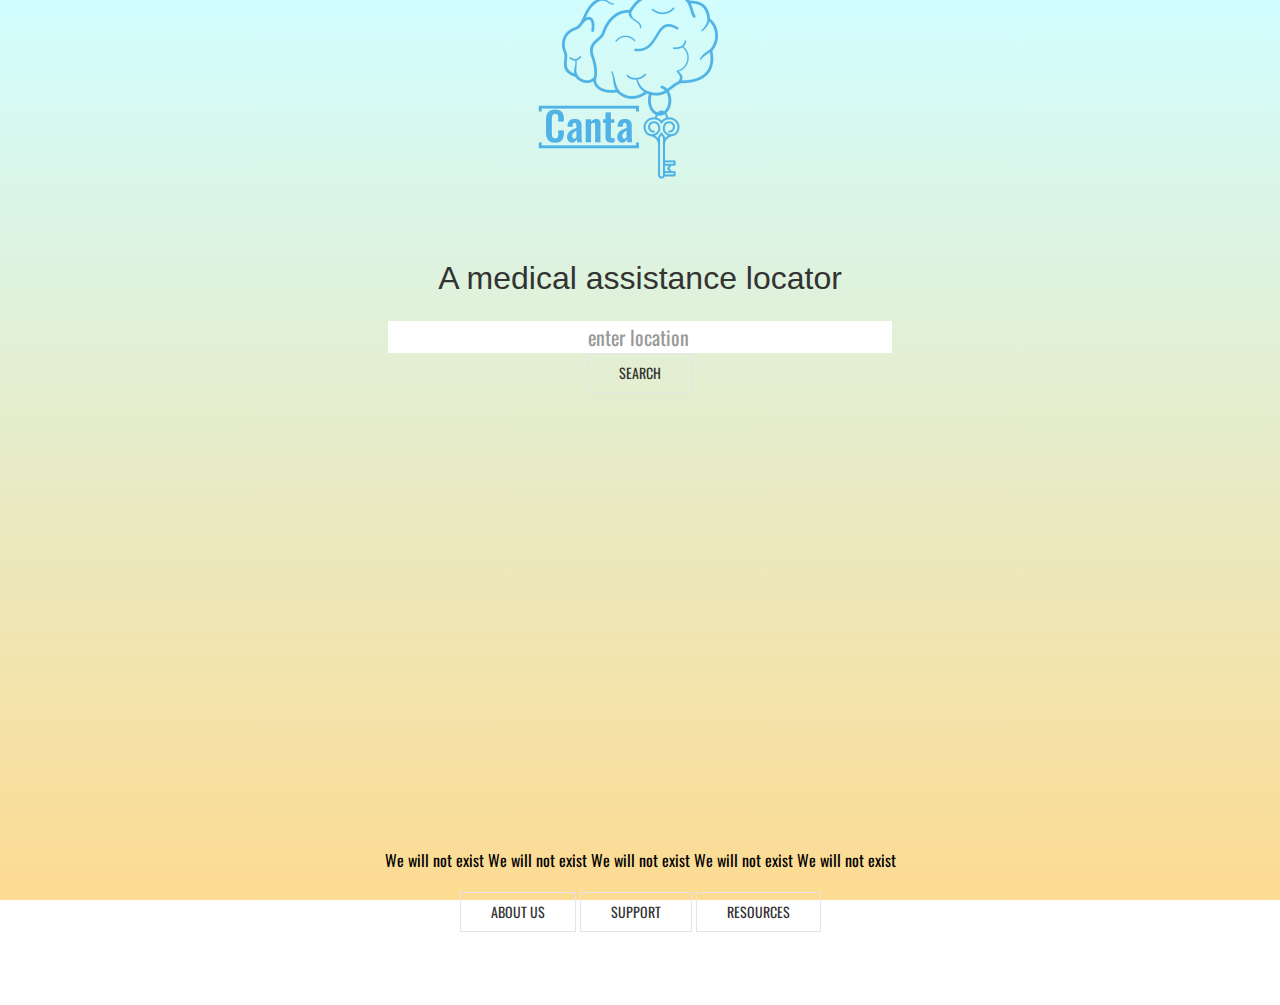
==== index.html @ 07554215 "Merge pull request #29 from kennedysam168/mallory" ====
<!DOCTYPE html>
<html lang="en">
  <head>
    <meta charset="UTF-8" />
    <meta http-equiv="X-UA-Compatible" content="IE=edge" />
    <meta name="viewport" content="width=device-width, initial-scale=1.0" />
    <script src="https://api.mapbox.com/mapbox-gl-js/v2.3.1/mapbox-gl.js"></script>
    <link
      href="https://api.mapbox.com/mapbox-gl-js/v2.3.1/mapbox-gl.css"
      rel="stylesheet"
    />
    <script src="https://api.mapbox.com/mapbox-gl-js/plugins/mapbox-gl-directions/v4.1.0/mapbox-gl-directions.js"></script>
    <link
      rel="stylesheet"
      href="https://api.mapbox.com/mapbox-gl-js/plugins/mapbox-gl-directions/v4.1.0/mapbox-gl-directions.css"
      type="text/css"
    />
    <link rel="stylesheet" href="assets/css/uikit.min.css" />
    <link rel="stylesheet" href="assets/css/uikit-rtl.css" />
    <link rel="stylesheet" href="assets/style.css" />
    <script src="assets/js/uikit.min.js"></script>
    <script src="assets/js/uikit-icons.min.js"></script>
    <link rel="preconnect" href="https://fonts.googleapis.com" />
    <link rel="preconnect" href="https://fonts.gstatic.com" crossorigin />
    <link
      href="https://fonts.googleapis.com/css2?family=Oswald:wght@300&display=swap"
      rel="stylesheet"
    />
    <title>Canta</title>
  </head>

  <body>
    <header>
      <!-- <h1 class="uk-heading-large">Canta</h1> -->
      <!-- changed name to logo -->
      <img src="Canta.png" alt="logo img" width="270" height="250" />
      <h2 class="uk-container uk-container-small">
        A medical assistance locator
      </h2>
    </header>

    <section class="container">
      <form id="search-btn" class="uk-search">
        <input
          class="uk-search-input"
          type="search"
          placeholder="enter location"
          size="40"
        />
        <button class="uk-button uk-button-default">Search</button>
      </form>
    </section>
    <section>
      <!-- MAP AREA -->

      <div id="map"></div>

      <!-- END OF MAP AREA -->

      <div id="search-result" class="uk-container">
        <p>
          We will not exist We will not exist We will not exist We will not
          exist We will not exist
        </p>
      </div>

      <p uk-margin>
        <a class="uk-button uk-button-default" href="about.html">About us</a>
        <a class="uk-button uk-button-default" href="#">Support</a>
        <a class="uk-button uk-button-default" href="moreinfo/moreinfo.html"
          >Resources</a
        >
      </p>
    </section>
  </body>

  <script src="assets/script.js"></script>
</html>
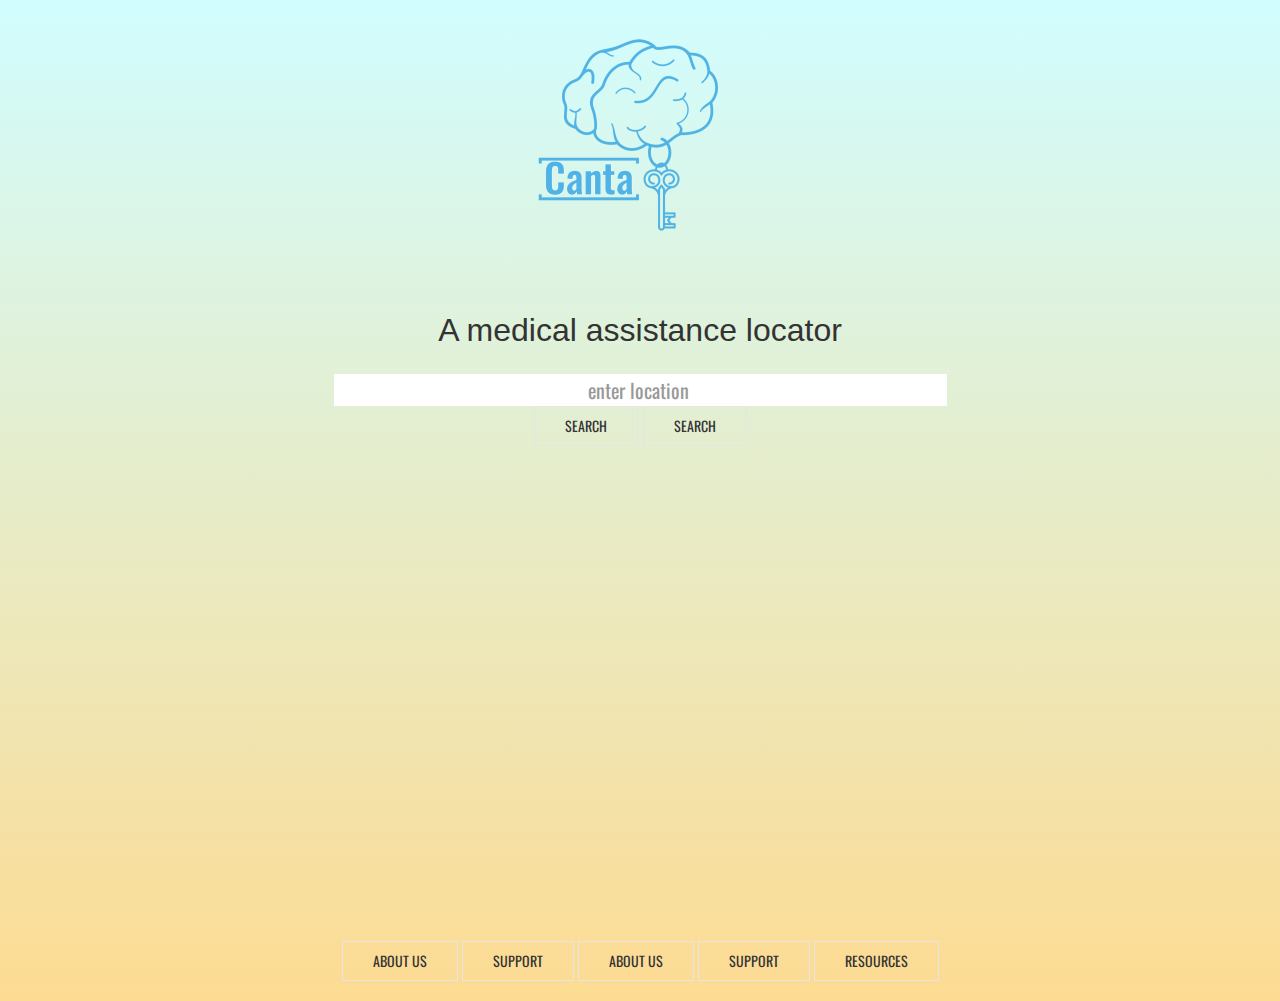
==== commit 185fa77f: "Merge branch 'main' of https://github.com/kennedysam168/Group-Project-1 into mallory" ====
--- a/index.html
+++ b/index.html
@@ -26,6 +26,7 @@
       href="https://fonts.googleapis.com/css2?family=Oswald:wght@300&display=swap"
       rel="stylesheet"
     />
+    <script src="https://ajax.googleapis.com/ajax/libs/jquery/3.5.1/jquery.min.js"></script>
     <title>Canta</title>
   </head>
 
@@ -42,12 +43,18 @@
     <section class="container">
       <form id="search-btn" class="uk-search">
         <input
+          id="searchInput"
           class="uk-search-input"
+          id="search-bar"
           type="search"
           placeholder="enter location"
           size="40"
         />
-        <button class="uk-button uk-button-default">Search</button>
+
+        <button id="searchBtn" class="uk-button uk-button-default">Search</button>
+        <button id="searchBtn" class="uk-button uk-button-default">
+          Search
+        </button>
       </form>
     </section>
     <section>
@@ -57,14 +64,15 @@
 
       <!-- END OF MAP AREA -->
 
-      <div id="search-result" class="uk-container">
-        <p>
-          We will not exist We will not exist We will not exist We will not
-          exist We will not exist
-        </p>
-      </div>
+      <ul id="search-result" class="uk-container">
+      
+      </ul>
 
       <p uk-margin>
+        <a class="uk-button uk-button-default" href="./about.html"
+          >About us</a
+        >
+        <a class="uk-button uk-button-default" href="./supportpage/support.html">Support</a>
         <a class="uk-button uk-button-default" href="about.html">About us</a>
         <a class="uk-button uk-button-default" href="#">Support</a>
         <a class="uk-button uk-button-default" href="moreinfo/moreinfo.html"
--- a/assets/style.css
+++ b/assets/style.css
@@ -6,7 +6,7 @@
   text-align: center;
   background-image: linear-gradient(to top, #fddb92 0%, #d1fdff 100%);
   background-repeat: no-repeat;
-  height: 100%;
+
   font-family: "Oswald", sans-serif;
   color: black;
 }
@@ -58,5 +58,4 @@
   }
 }
 
-  
 
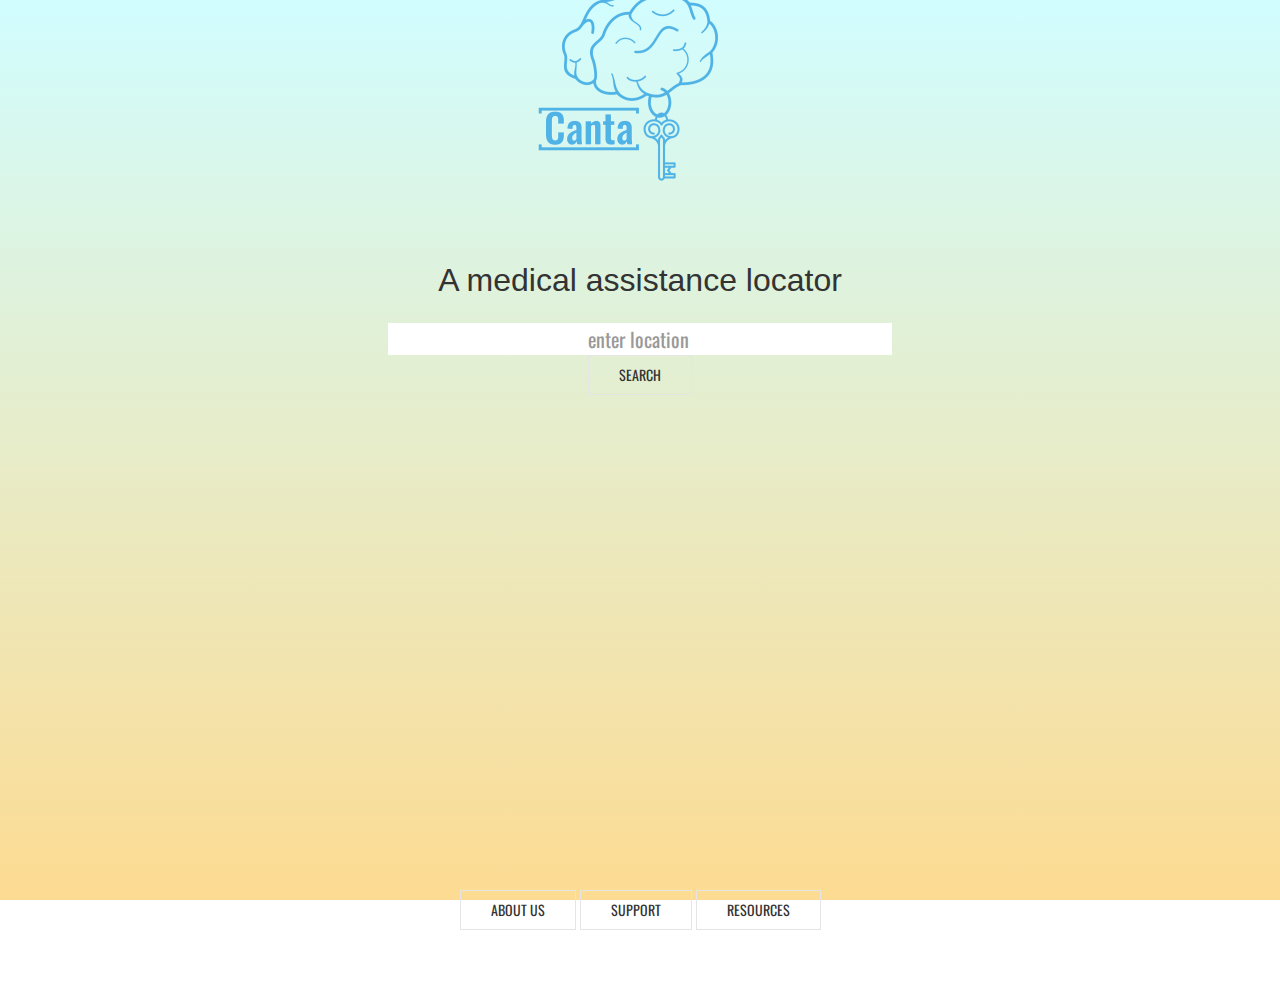
==== commit b3e3cb40: "Fixed js, and css" ====
--- a/index.html
+++ b/index.html
@@ -51,7 +51,6 @@
           size="40"
         />
 
-        <button id="searchBtn" class="uk-button uk-button-default">Search</button>
         <button id="searchBtn" class="uk-button uk-button-default">
           Search
         </button>
@@ -64,17 +63,13 @@
 
       <!-- END OF MAP AREA -->
 
-      <ul id="search-result" class="uk-container">
-      
-      </ul>
+      <ul id="search-result" class="uk-container"></ul>
 
       <p uk-margin>
-        <a class="uk-button uk-button-default" href="./about.html"
-          >About us</a
+        <a class="uk-button uk-button-default" href="./about.html">About us</a>
+        <a class="uk-button uk-button-default" href="./supportpage/support.html"
+          >Support</a
         >
-        <a class="uk-button uk-button-default" href="./supportpage/support.html">Support</a>
-        <a class="uk-button uk-button-default" href="about.html">About us</a>
-        <a class="uk-button uk-button-default" href="#">Support</a>
         <a class="uk-button uk-button-default" href="moreinfo/moreinfo.html"
           >Resources</a
         >
--- a/assets/style.css
+++ b/assets/style.css
@@ -6,7 +6,7 @@
   text-align: center;
   background-image: linear-gradient(to top, #fddb92 0%, #d1fdff 100%);
   background-repeat: no-repeat;
-
+  height: 100vh;
   font-family: "Oswald", sans-serif;
   color: black;
 }
@@ -42,7 +42,7 @@
 }
 
 .fa-github-square {
-  color: #171515
+  color: #171515;
 }
 
 #map {
@@ -57,5 +57,3 @@
     height: max-content;
   }
 }
-
-
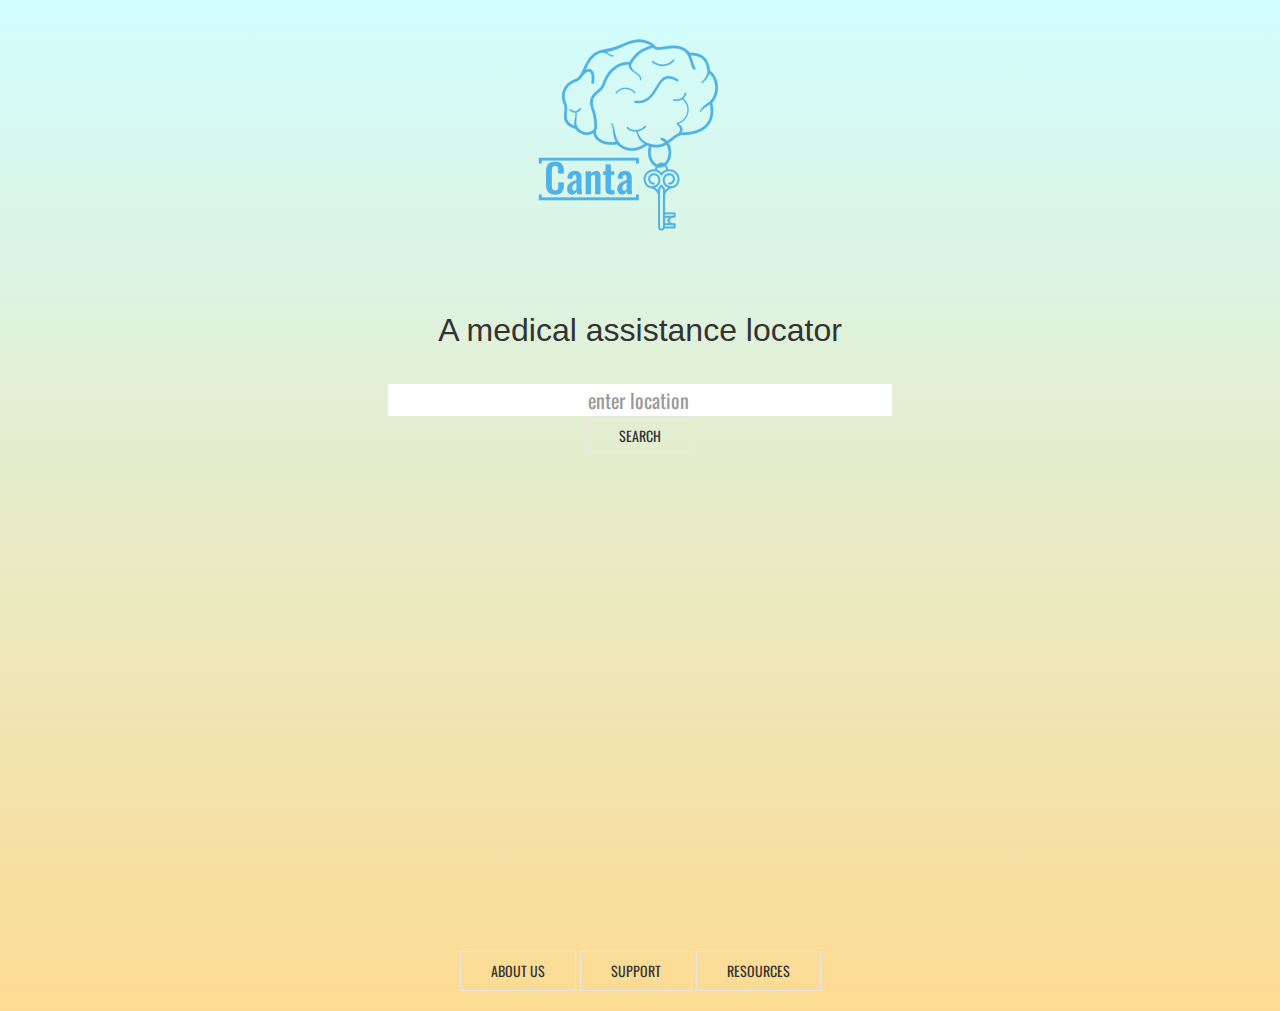
==== commit 63967729: "cleaned up css on search button" ====
--- a/index.html
+++ b/index.html
@@ -50,7 +50,6 @@
           placeholder="enter location"
           size="40"
         />
-
         <button id="searchBtn" class="uk-button uk-button-default">
           Search
         </button>
--- a/assets/style.css
+++ b/assets/style.css
@@ -1,18 +1,30 @@
+* {
+  box-sizing: border-box;
+}
+
 html {
-  display: inline-flex;
+  height: 100vh;
+  font-family: "Oswald", sans-serif;
+}
+
+body {
+  width: 100%;
+  height: auto;
+  min-height: 100vh;
+  background-image: linear-gradient(to top, #fddb92 0%, #d1fdff);
+  background-repeat: no-repeat;
+  display: flex;
   flex-direction: column;
   justify-content: center;
   align-items: center;
   text-align: center;
-  background-image: linear-gradient(to top, #fddb92 0%, #d1fdff 100%);
-  background-repeat: no-repeat;
-  height: 100vh;
-  font-family: "Oswald", sans-serif;
-  color: black;
 }
 
-header {
+b header {
   text-align: center;
+}
+li {
+  list-style-type: none;
 }
 
 ::-webkit-input-placeholder {
@@ -20,7 +32,9 @@
 }
 
 .uk-section-primary {
-  background-color: burlywood;
+  background-color: transparent;
+  flex-direction: row;
+  text-align: left;
 }
 
 .uk-container-large {
@@ -28,13 +42,17 @@
 }
 
 .container {
-  text-align: center;
   margin-top: 10px;
   font-size: 20px;
 }
 
 .container2 {
   margin-top: 10px;
+}
+
+.about {
+  font-weight: bold;
+  text-decoration: underline;
 }
 
 .fa-linkedin {
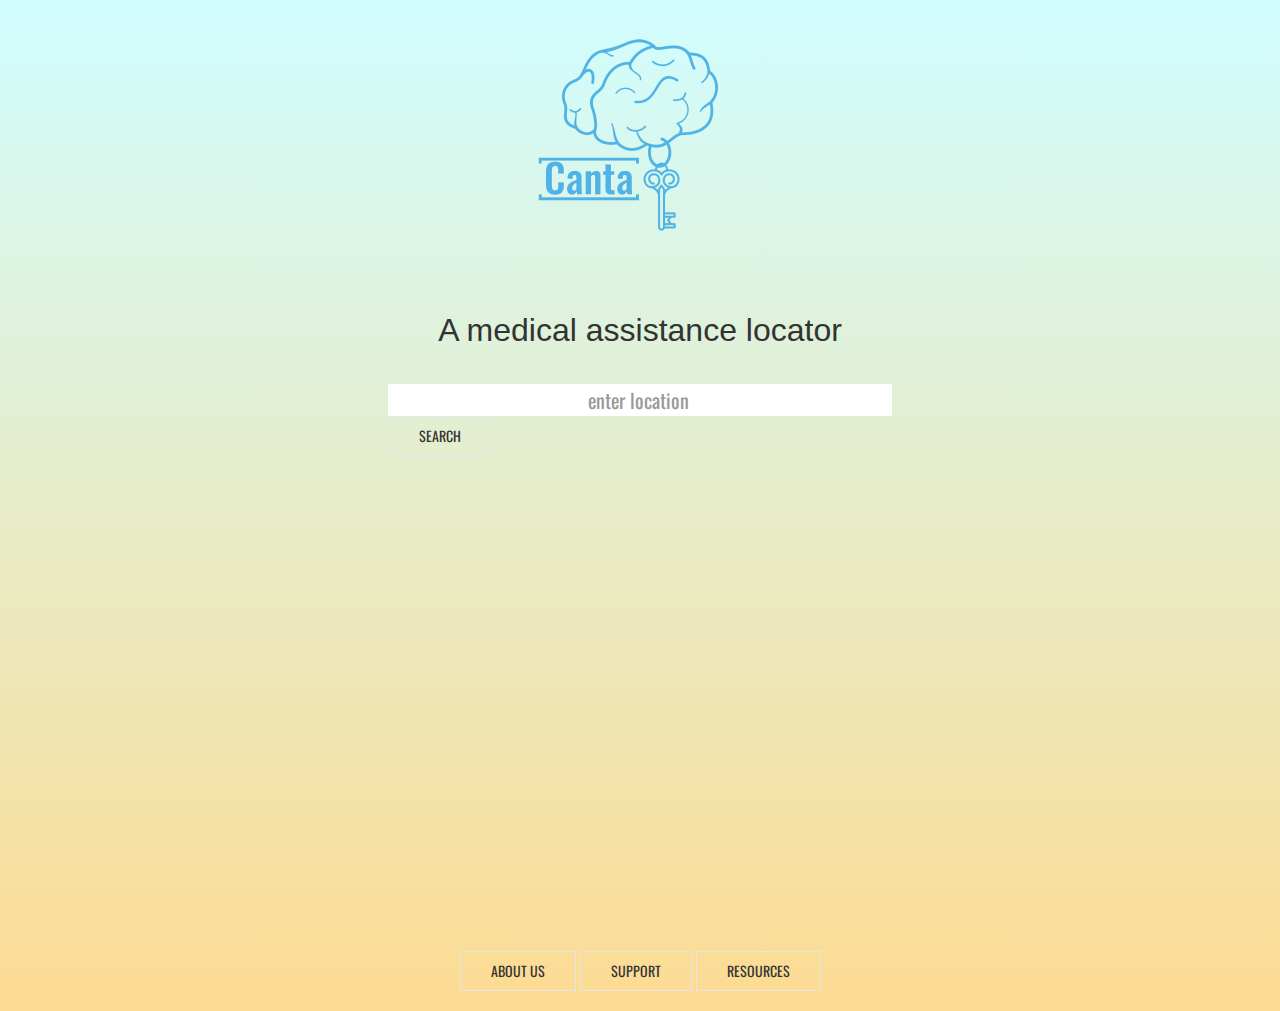
==== commit 85c71d0d: "Merge branch 'main' of github.com:kennedysam168/Group-Project-1 into christian" ====
--- a/index.html
+++ b/index.html
@@ -50,6 +50,7 @@
           placeholder="enter location"
           size="40"
         />
+
         <button id="searchBtn" class="uk-button uk-button-default">
           Search
         </button>
--- a/assets/style.css
+++ b/assets/style.css
@@ -42,6 +42,7 @@
 }
 
 .container {
+  text-align: left;
   margin-top: 10px;
   font-size: 20px;
 }
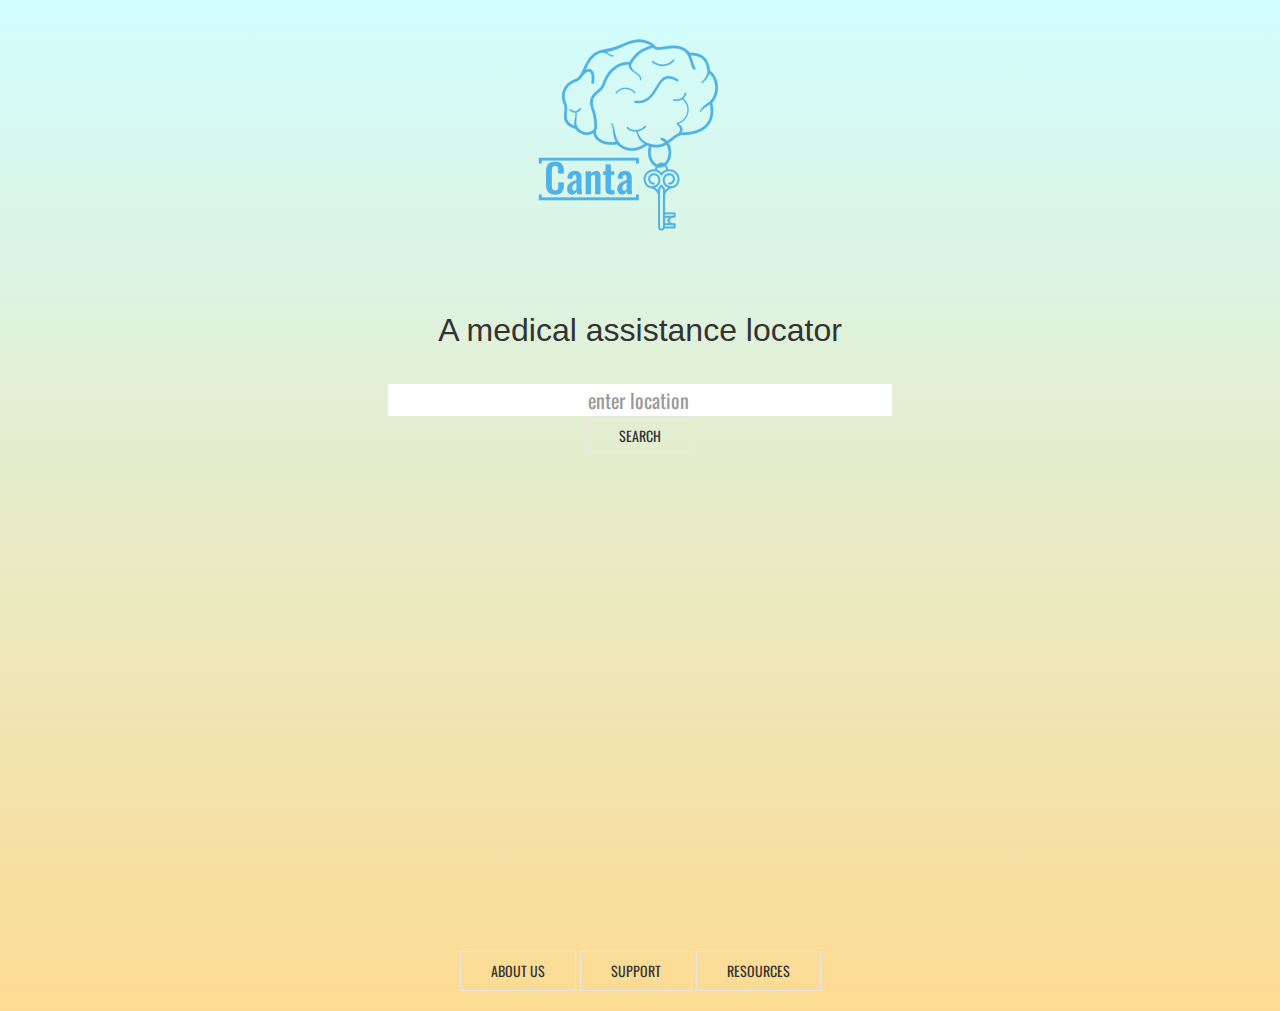
==== commit dd54f11e: "Merge branch 'main' of github.com:kennedysam168/Group-Project-1 into christian" ====
--- a/index.html
+++ b/index.html
@@ -50,7 +50,6 @@
           placeholder="enter location"
           size="40"
         />
-
         <button id="searchBtn" class="uk-button uk-button-default">
           Search
         </button>
--- a/assets/style.css
+++ b/assets/style.css
@@ -42,7 +42,6 @@
 }
 
 .container {
-  text-align: left;
   margin-top: 10px;
   font-size: 20px;
 }
